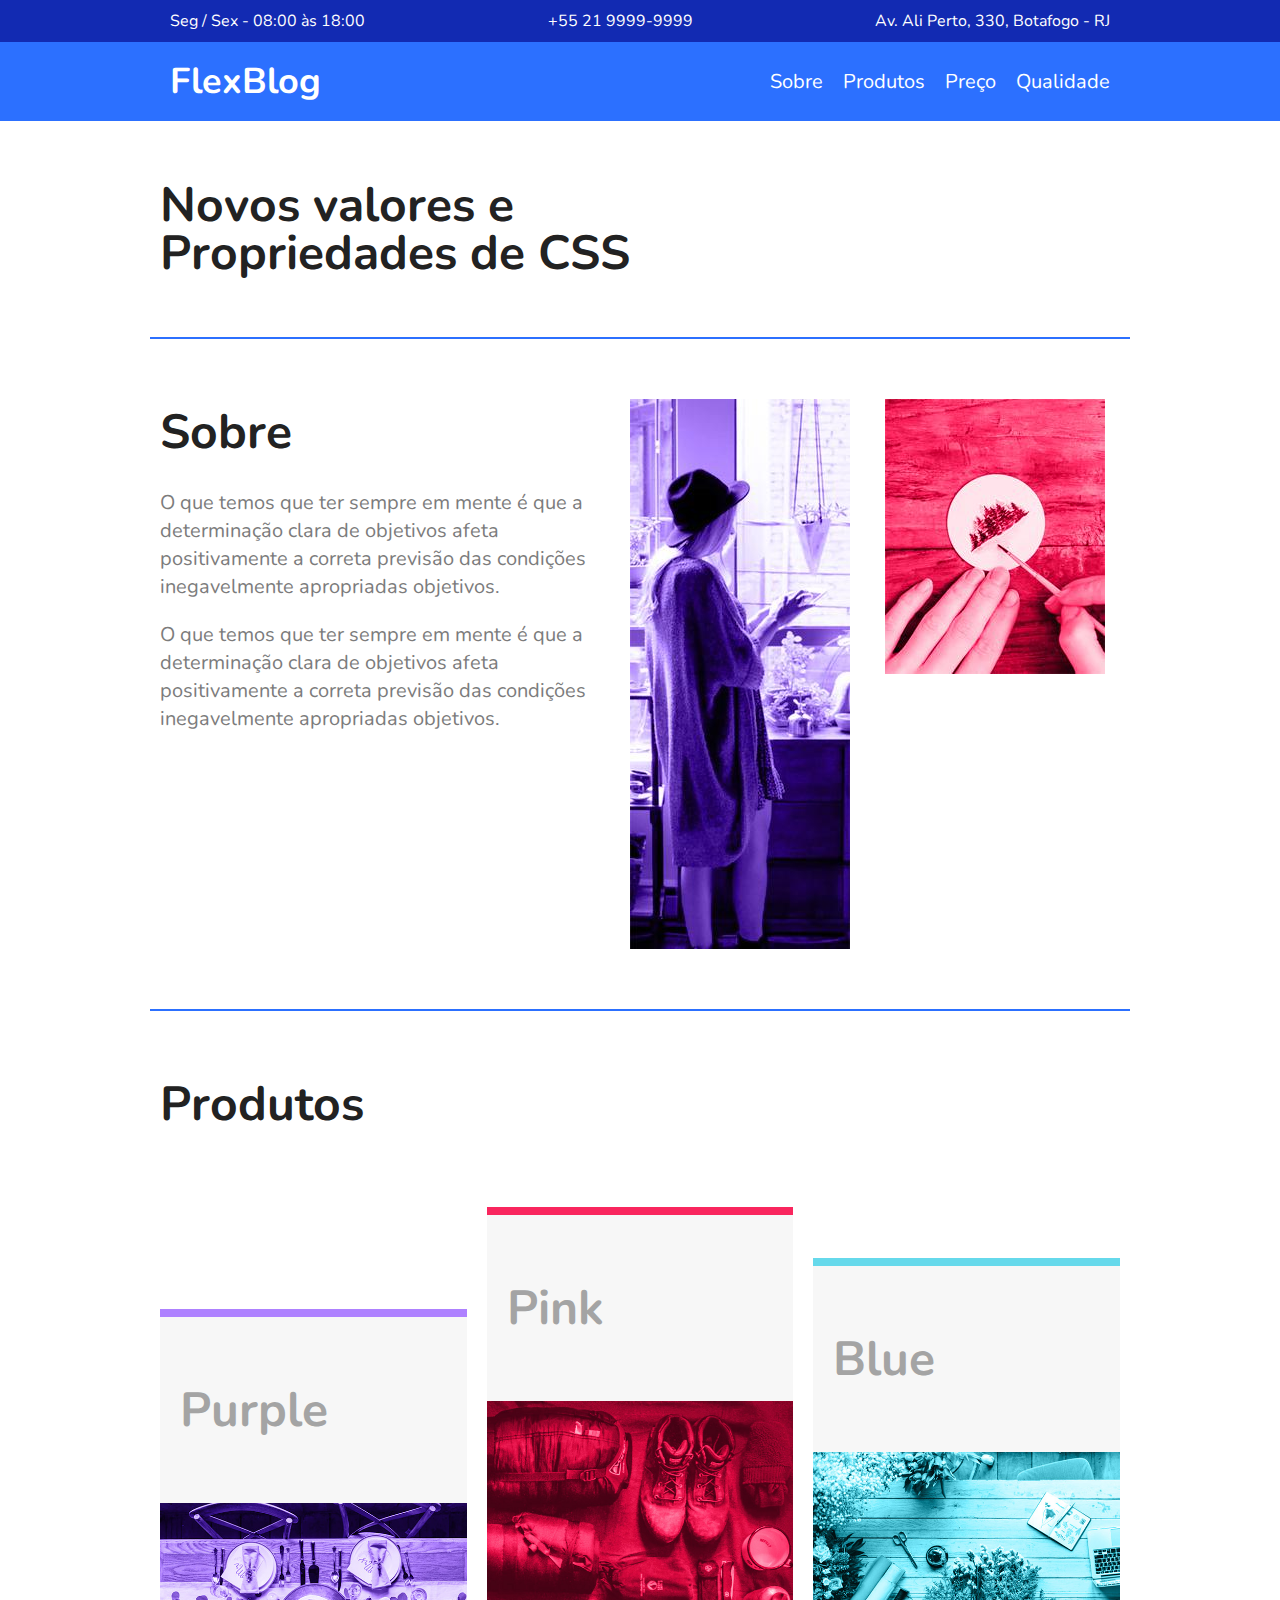
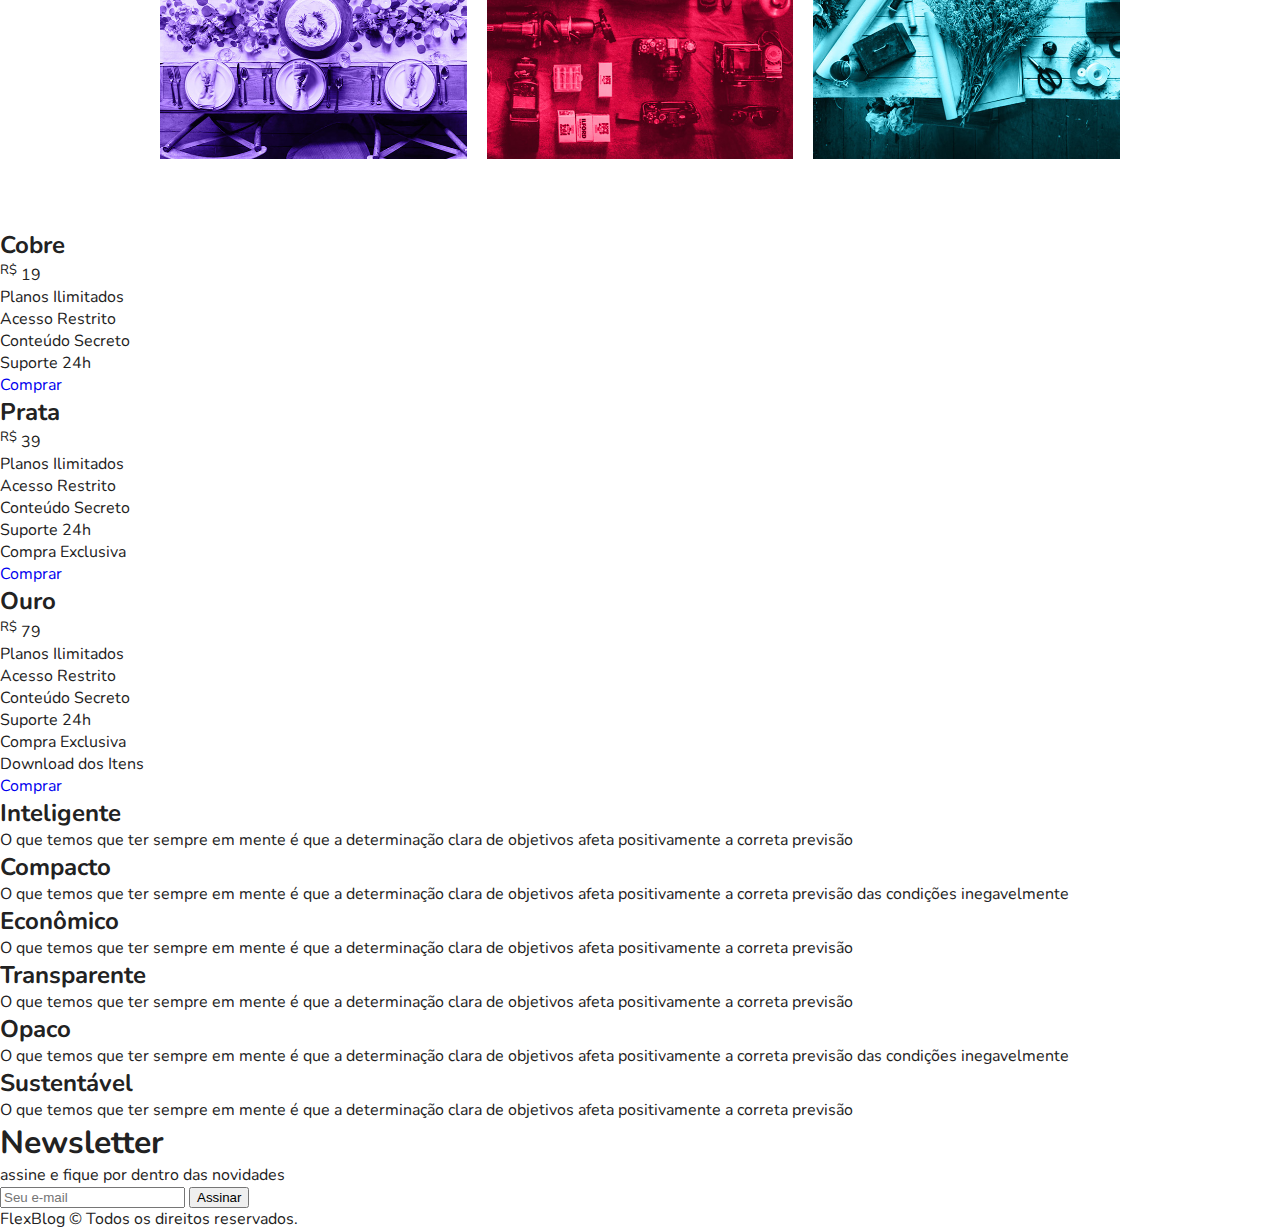
==== flexblog/index.html @ 78f1a178 "Adicionando projetos de referência." ====
<!DOCTYPE html>
<html lang="en">
<head>
    <meta charset="UTF-8">
    <meta name="viewport" content="width=device-width, initial-scale=1.0, shink-to-fit=no">
    <link href="https://fonts.googleapis.com/css2?family=Nunito:ital,wght@0,200..1000;1,200..1000&display=swap" rel="stylesheet">
    <link rel="stylesheet" type="text/css" href="css/estilo.css"/>
    <title>FlexBlog</title>
</head>
<body>
    <div class="superinfo-bg">
        <div class="superinfo">
            <p>Seg / Sex - 08:00 às 18:00</p>
            <a href="tel:+55 21 9999-9999">+55 21 9999-9999</a>
            <p>Av. Ali Perto, 330, Botafogo - RJ</p>
        </div>
    </div>
    <header class="menu-bg">
        <div class="menu">
            <div class="menu-logo">
                <a href="#">FlexBlog</a>
            </div>
            <nav class="menu-nav">
                <ul>
                    <li><a href="#sobre">Sobre</a></li>
                    <li><a href="#produtos">Produtos</a></li>
                    <li><a href="#preco">Preço</a></li>
                    <li><a href="#qualidade">Qualidade</a></li>
                </ul>
            </nav>
        </div>
    </header>

    <h1 class="introducao">Novos valores e<br> Propriedades de CSS</h1>

    <section class="sobre" id="sobre">
        <div class="sobre-info">
            <h1>Sobre</h1>
            <p>O que temos que ter sempre em mente é que a determinação clara de objetivos afeta positivamente a correta previsão das condições inegavelmente apropriadas objetivos.</p>
            <p>O que temos que ter sempre em mente é que a determinação clara de objetivos afeta positivamente a correta previsão das condições inegavelmente apropriadas objetivos.</p>
        </div>
        <div class="sobre-img">
            <img src="img/sobre1.jpg" alt="Sobre 1"/>
        </div>
        <div class="sobre-img">
            <img src="img/sobre2.jpg" alt="Sobre 2"/>
        </div>
    </section>

    <section class="produtos" id="produtos">
        <h1>Produtos</h1>
        <div class="produtos-container">
            <div class="produtos-item purple">
                <h2>Purple</h2>
                <img src="img/produtos1.jpg" alt="Produto 1"/>
            </div>
            <div class="produtos-item pink">
                <h2>Pink</h2>
                <img src="img/produtos2.jpg" alt="Produto 2"/>
            </div>
            <div class="produtos-item blue">
                <h2>Blue</h2>
                <img src="img/produtos3.jpg" alt="Produto 3"/>
            </div>
        </div>
    </section>

    <section class="preco" id="preco">
        <div class="preco-item">
            <h2>Cobre</h2>
            <span><sup>R$</sup> 19</span>
            <ul>
                <li>Planos Ilimitados</li>
                <li>Acesso Restrito</li>
                <li>Conteúdo Secreto</li>
                <li>Suporte 24h</li>
            </ul>
            <a href="#">Comprar</a>
        </div>
        <div class="preco-item">
            <h2>Prata</h2>
            <span><sup>R$</sup> 39</span>
            <ul>
                <li>Planos Ilimitados</li>
                <li>Acesso Restrito</li>
                <li>Conteúdo Secreto</li>
                <li>Suporte 24h</li>
                <li>Compra Exclusiva</li>
            </ul>
            <a href="#">Comprar</a>
        </div>
        <div class="preco-item">
            <h2>Ouro</h2>
            <span><sup>R$</sup> 79</span>
            <ul>
                <li>Planos Ilimitados</li>
                <li>Acesso Restrito</li>
                <li>Conteúdo Secreto</li>
                <li>Suporte 24h</li>
                <li>Compra Exclusiva</li>
                <li>Download dos Itens</li>
            </ul>
            <a href="#">Comprar</a>
        </div>
    </section>
    
    <section class="qualidade" id="qualidade">
        <div class="qualidade-item">
            <h2>Inteligente</h2>
            <p>O que temos que ter sempre em mente é que a determinação clara de objetivos afeta positivamente a correta previsão</p>
        </div>
        <div class="qualidade-item">
            <h2>Compacto</h2>
            <p>O que temos que ter sempre em mente é que a determinação clara de objetivos afeta positivamente a correta previsão das condições inegavelmente</p>
        </div>
        <div class="qualidade-item">
            <h2>Econômico</h2>
            <p>O que temos que ter sempre em mente é que a determinação clara de objetivos afeta positivamente a correta previsão</p>
        </div>
        <div class="qualidade-item">
            <h2>Transparente</h2>
            <p>O que temos que ter sempre em mente é que a determinação clara de objetivos afeta positivamente a correta previsão</p>
        </div>
        <div class="qualidade-item">
            <h2>Opaco</h2>
            <p>O que temos que ter sempre em mente é que a determinação clara de objetivos afeta positivamente a correta previsão das condições inegavelmente</p>
        </div>
        <div class="qualidade-item">
            <h2>Sustentável</h2>
            <p>O que temos que ter sempre em mente é que a determinação clara de objetivos afeta positivamente a correta previsão</p>
        </div>
    </section>
    
    <section class="newsletter">
        <div class="newsletter-info">
            <h1>Newsletter</h1>
            <p>assine e fique por dentro das novidades</p>
        </div>
        <form>
            <input type="text" placeholder="Seu e-mail">
            <button type="submit">Assinar</button>
        </form>
    </section>

    <footer>
        FlexBlog © Todos os direitos reservados.
    </footer>
</body>
</html>
---- flexblog/css/estilo.css ----
* {
    box-sizing: border-box;
}

body, h1, h2, p, ul, li, a {
    margin: 0px;
    padding: 0px;
}

body {
    font-family: "Nunito", Helvetica, sans-serif;
    color: #222222;
}

ul {
    list-style: none;
}

a {
    text-decoration: none;
}

img {
    display: block;
    max-width: 100%;
}

.superinfo-bg {
    background-color: #122ab2;
    color: white;
}

.superinfo-bg a {
    color: white;
}

.superinfo {
    max-width: 960px;
    margin: 0 auto;
    display: flex;
    justify-content: space-between;
    flex-wrap: wrap;
    padding-top: 10px
}

.superinfo p, .superinfo a {
    margin: 0 10px 10px 10px
}

.menu-bg{
    background:#2c70ff;
}

.menu {
    max-width: 960px;
    margin: 0 auto;
    padding: 15px 0;
    display: flex;
    flex-wrap: wrap;
    justify-content: space-between;
    align-items: center;
}

.menu a {
    color: white;
}

.menu-logo a {
    font-size: 2.25em;
    font-weight: bold;
    margin: 0 10px; 
}

.menu-nav ul {
    display: flex;
    flex-wrap: wrap;
}

.menu-nav a {
    font-size: 1.25em;
    display: block;
    padding: 10px;
}

.menu-nav a:hover {
    color: #122ab2;
}

.introducao{
    font-size: 3em;
    line-height: 1;
    max-width: 980px;
    margin: 0 auto;
    padding: 60px 10px;
}

.sobre {
    border-top: 2px solid #2c70ff;
    border-bottom: 2px solid #2c70ff;
    max-width: 980px;
    margin: 0 auto;
    padding: 60px 0;
    display: flex;
    flex-wrap: wrap;
}

.sobre-info{
    flex: 2 1 300px;
    margin: 0 10px;
}

.sobre-info h1 {
    font-size: 3em;
    margin-bottom: 0.5em;
}

.sobre-info p {
    font-size: 1.25em;
    line-height: 1.4;
    margin-bottom: 1em;
    color: #7c7c7c;
}

.sobre-img{
    flex: 1 1 160px;
    margin: 0 10px;
}

.produtos {
    max-width: 980px;
    margin: 60px auto;
}

.produtos h1 {
    font-size: 3em;
    margin: 0px 10px 60px 10px;
}

.produtos-container {
    display: flex;
    flex-wrap: wrap;
    align-items: flex-end;
}

.produtos-item {
    flex: 1 1 0;
    margin: 10px;
    min-width: 175px;
}

.produtos-item h2{
    font-size: 3em;
    color: #a4a4a4;
    background: #f7f7f7;
    padding: 60px 20px;
}

.purple {
    border-top: 8px solid #ae81ff;
}

.pink {
    border-top: 8px solid #f9265e;
}

.blue {
    border-top: 8px solid #66d9eb;
}
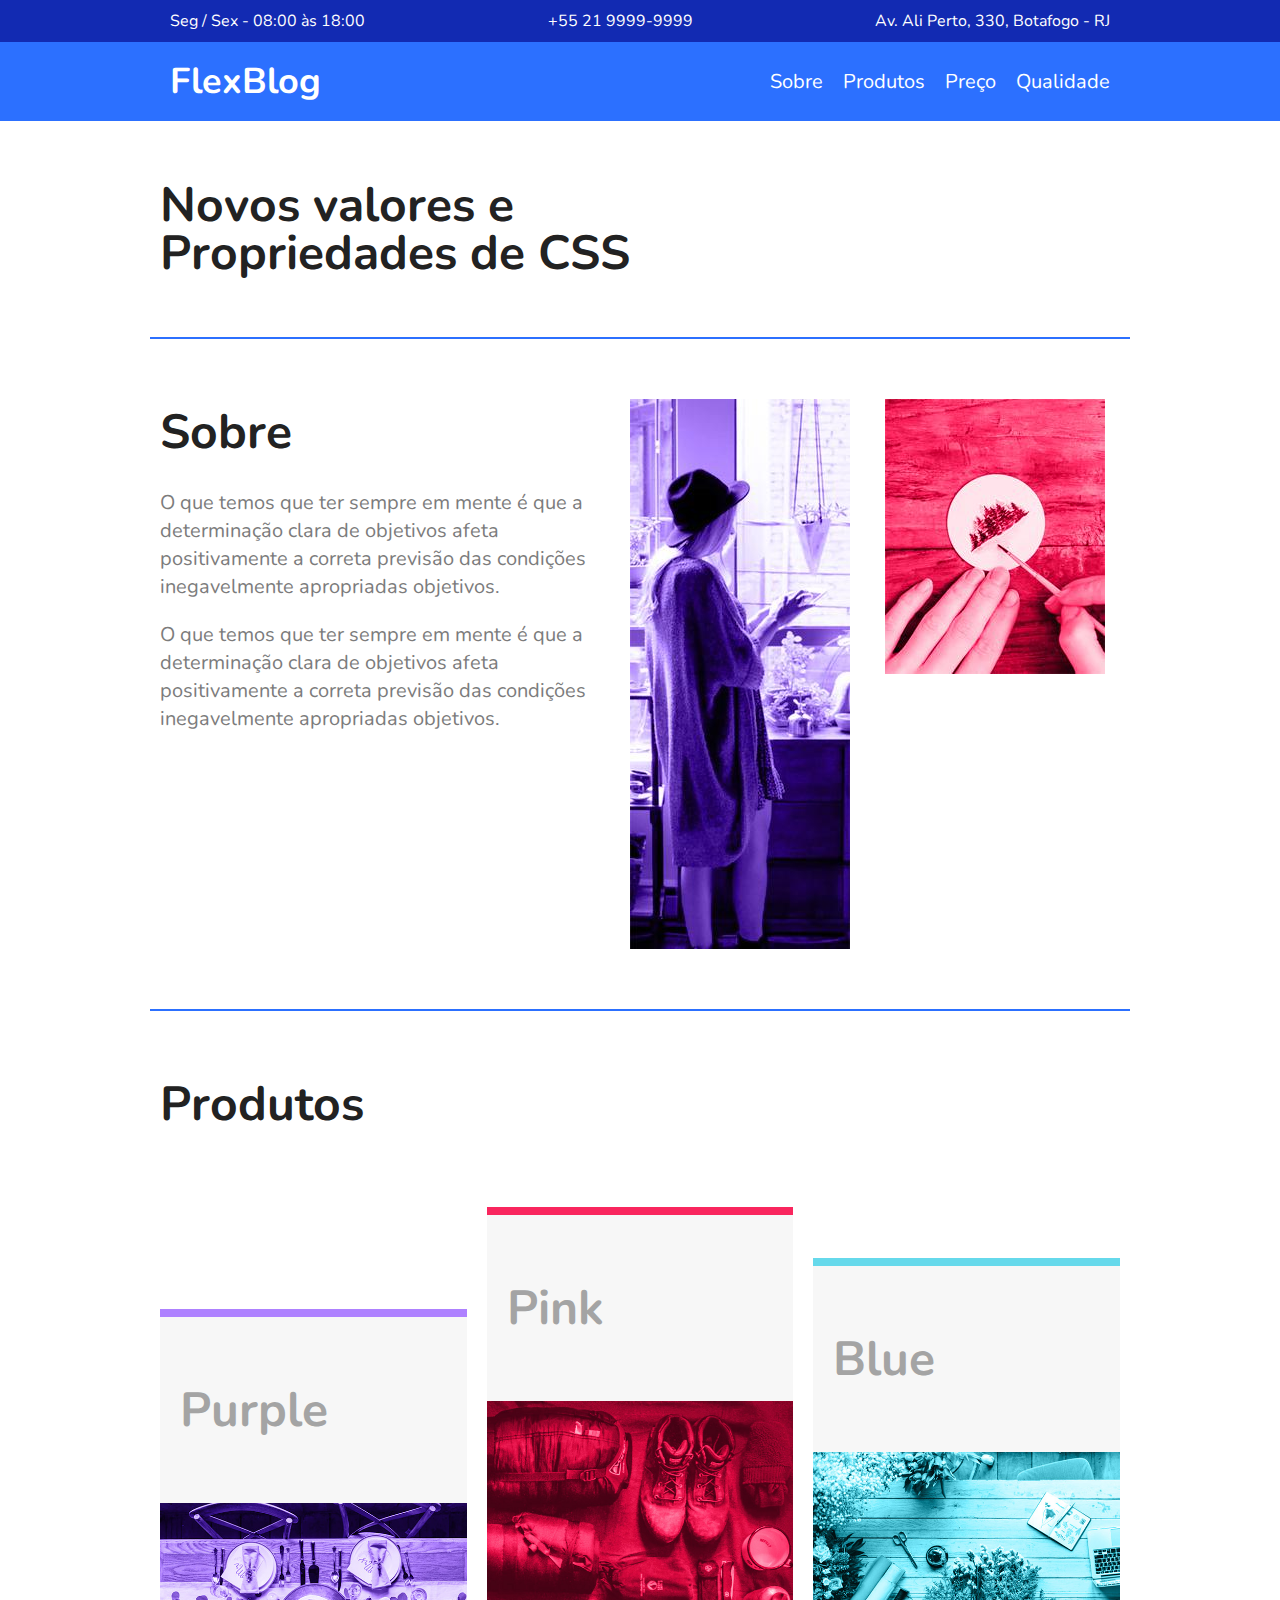
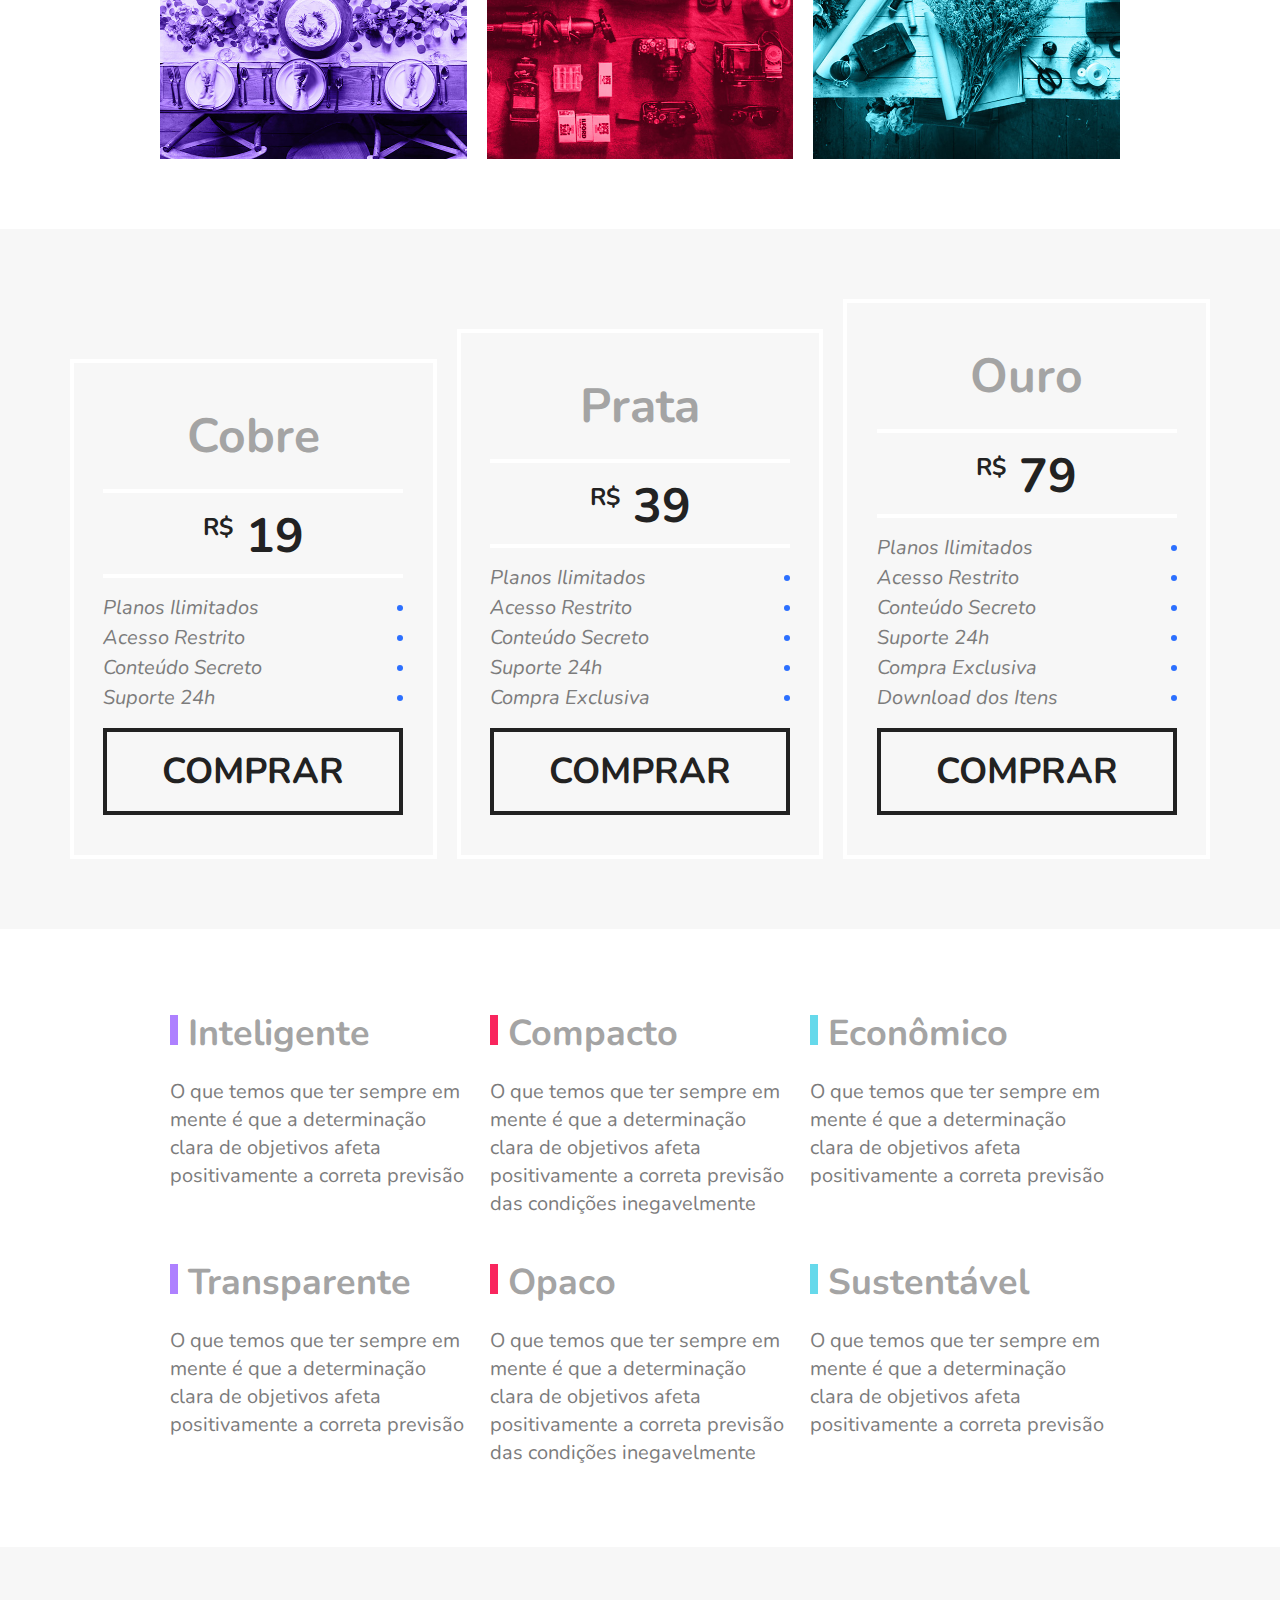
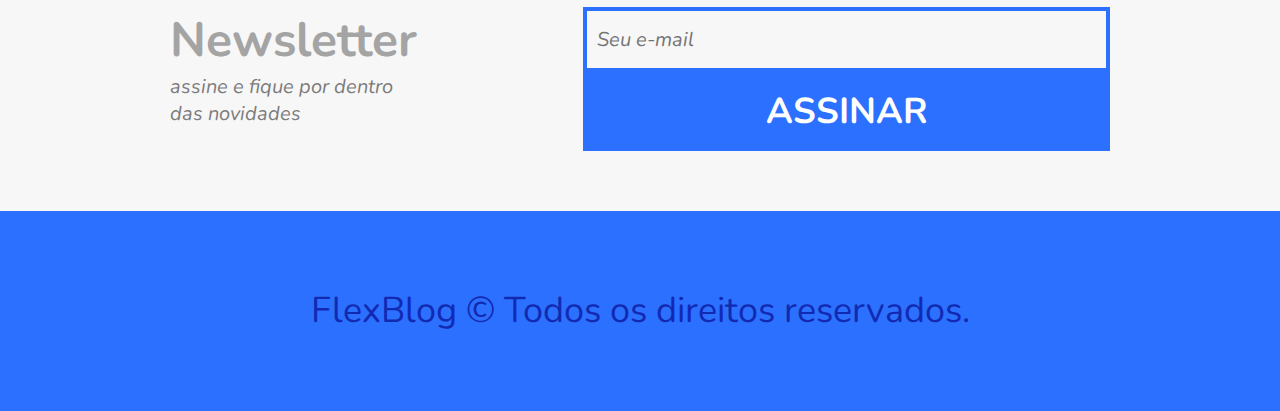
==== commit a1c69e90: "Concluindo estilização" ====
--- a/flexblog/index.html
+++ b/flexblog/index.html
@@ -2,7 +2,7 @@
 <html lang="en">
 <head>
     <meta charset="UTF-8">
-    <meta name="viewport" content="width=device-width, initial-scale=1.0, shink-to-fit=no">
+    <meta name="viewport" content="width=device-width, initial-scale=1.0, shrink-to-fit=no">
     <link href="https://fonts.googleapis.com/css2?family=Nunito:ital,wght@0,200..1000;1,200..1000&display=swap" rel="stylesheet">
     <link rel="stylesheet" type="text/css" href="css/estilo.css"/>
     <title>FlexBlog</title>
@@ -136,14 +136,14 @@
             <h1>Newsletter</h1>
             <p>assine e fique por dentro das novidades</p>
         </div>
-        <form>
+        <form class="newsletter-form">
             <input type="text" placeholder="Seu e-mail">
             <button type="submit">Assinar</button>
         </form>
     </section>
 
-    <footer>
-        FlexBlog © Todos os direitos reservados.
+    <footer class="footer">
+        <p>FlexBlog © Todos os direitos reservados.</p>
     </footer>
 </body>
 </html>--- a/flexblog/css/estilo.css
+++ b/flexblog/css/estilo.css
@@ -165,4 +165,220 @@
 
 .blue {
     border-top: 8px solid #66d9eb;
+}
+
+.preco {
+    background: #f7f7f7;
+    padding: 60px;
+    display: flex;
+    flex-wrap: wrap;
+    align-items: flex-end;
+}
+
+.preco-item {
+    flex: 1;
+    border: 4px solid white;
+    padding: 20px;
+    margin: 10px;
+}
+
+.preco-item h2 {
+    font-size: 3em;
+    color: #a4a4a4;
+    text-align: center;
+    margin-top: 20px;
+}
+
+.preco-item span {
+    display: block;
+    max-width: 300px;
+    margin: 20px auto;
+    font-size: 3em;
+    text-align: center;
+    font-weight: bold;
+    padding: 10px 0 5px 0;
+    border-top: 4px solid white;
+    border-bottom: 4px solid white;
+}
+
+.preco-item sup {
+    font-size: 1.5rem;
+}
+
+.preco-item ul {
+    max-width: 300px;
+    margin: 20px auto;
+    font-size: 1.25em;
+    line-height: 1;
+    font-style: italic;
+    color: #7c7c7c;
+}
+
+.preco-item li {
+    display: flex;
+    align-items: center;
+    justify-content: space-between;
+    margin-bottom: 10px;
+}
+
+.preco-item li::after {
+    content: '';
+    display: block;
+    width: 6px;
+    height: 6px;
+    background-color: #2c70ff;
+    border-radius: 50%;
+}
+
+.preco-item a {
+    max-width: 300px;
+    display: block;
+    margin: 20px auto;
+    border: 4px solid;
+    color: #222222;
+    text-transform: uppercase;
+    font-weight: bold;
+    font-size: 2.25em;
+    padding: 15px 0;
+    text-align: center;
+}
+
+@media(max-width: 800px){
+    .preco{
+        padding-left: 10px;
+        padding-right: 10px; 
+    }
+
+    .preco .preco-item:nth-child(3) {
+        order: -2;
+    }
+
+    .preco .preco-item:nth-child(2) {
+        order: -1;
+    }
+}
+
+.qualidade{
+    max-width: 960px;
+    margin: 60px auto;
+    display: flex;
+    flex-wrap: wrap;
+}
+
+.qualidade-item {
+    flex: 1 1 300px;
+    margin: 20px 10px;
+}
+
+.qualidade-item h2 {
+    font-size: 2.25em;
+    color: #a4a4a4;
+    margin-bottom: 20px;
+}
+
+.qualidade-item h2::before{
+    content: '';
+    display: inline-block;
+    width: 8px;
+    height: 30px;
+    margin-right: 10px;
+    background: blue;
+}
+
+.qualidade-item:nth-of-type(3n+1) h2::before {
+    background-color: #ae81ff;
+}
+
+.qualidade-item:nth-of-type(3n+2) h2::before {
+    background-color: #f9265e;
+}
+
+.qualidade-item:nth-of-type(3n+3) h2::before {
+    background-color: #66d9eb;
+}
+
+.qualidade-item p {
+    font-size: 1.25em;
+    line-height: 1.4;
+    color: #7c7c7c;
+}
+
+.newsletter { 
+    background: #f7f7f7;
+    padding: 60px calc((100% - 960px) / 2); 
+    display: flex;
+    flex-wrap: wrap;
+}
+
+.newsletter-info {
+    flex: 1 1 260px;
+    margin: 0 10px;
+}
+
+.newsletter-info h1 {
+	font-size: 3em;
+	color: #a4a4a4;
+}
+
+.newsletter-info p {
+	font-size: 1.25em;
+	font-style: italic;
+	max-width: 230px;
+	color: #7c7c7c;
+	margin-bottom: 10px;
+}
+
+.newsletter-form {
+	flex: 2 1 260px;
+	margin: 0 10px;
+	align-self: center;
+	display: flex;
+	flex-wrap: wrap;
+}
+
+.newsletter-form input {
+	flex: 3 1 260px;
+	font-size: 1.25em;
+	color: #7c7c7c;
+	font-style: italic;
+	font-family: "Nunito", Helvetica, Arial, sans-serif;
+	border: 4px solid #2c70ff;
+	background: transparent;
+	padding: 15px 10px;
+	margin: 0px;
+	border-radius: 0px;
+}
+
+.newsletter-form button {
+	flex: 1 1 260px;
+	font-family: "Nunito", Helvetica, Arial, sans-serif;
+	font-size: 2.25em;
+	font-weight: bold;
+	text-transform: uppercase;
+	background: #2c70ff;
+	color: white;
+	margin: 0px;
+	cursor: pointer;
+	border: 0px;
+	padding: 15px 10px;
+}
+
+@media (max-width: 600px) {
+	.newsletter-form button {
+		font-size: 1.5em;
+	}
+}
+
+.footer {
+	display: flex;
+	background: #2c70ff;
+	height: 200px;
+	align-items: center;
+}
+
+.footer p {
+	flex: 1;
+	text-align: center;
+	font-size: 2.25em;
+	color: #122ab2;
 }